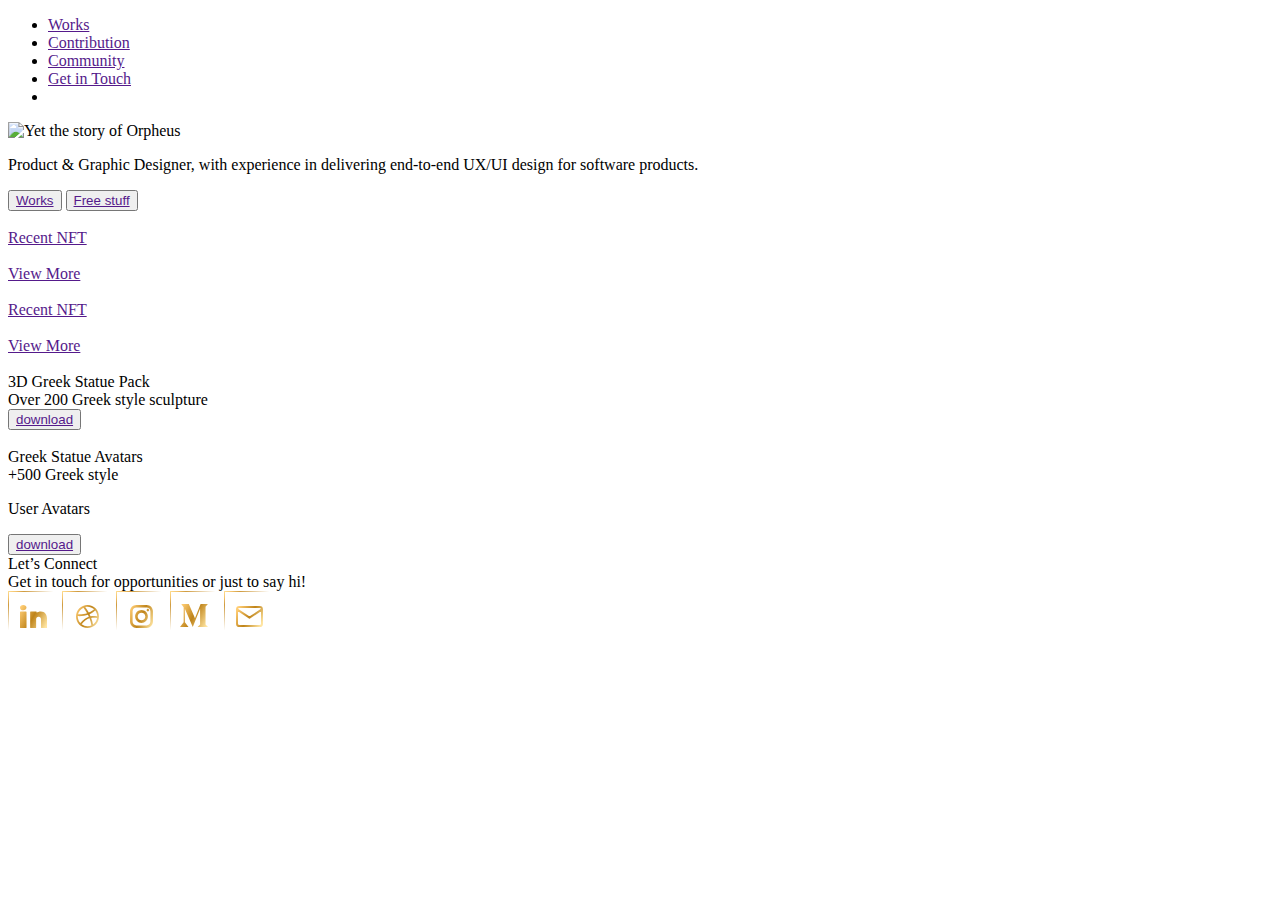
==== index_light.html @ 987f62aa "Finish 2" ====
<!DOCTYPE html>
<html lang="en">

<head>
    <meta charset="UTF-8">
    <meta http-equiv="X-UA-Compatible" content="IE=edge">
    <meta name="viewport" content="width=device-width, initial-scale=1.0">
    <link id="light_style" rel="stylesheet" href="css/ligth_style.css">
    <link rel="stylesheet" href="css/reset.css">
    <link rel="stylesheet" href="fonts/fonts.css">

    <title>Lesson_1</title>
</head>

<body>
    <div class="wrapper">
        <header class="header">
            <div class="header__container container">
                <div class="header__logo">
                    <a href="" class="header__logo"></a>

                </div>
                <nav class="menu">
                    <ul>
                        <li> <a href="">Works</a> </li>
                        <li> <a href="">Contribution</a> </li>
                        <li> <a href="">Community</a> </li>
                        <li> <a href="">Get in Touch</a> </li>
                        <li>
                            <a id="theme_icons" class="theme_icons" href="index.html"> <img src="" alt=""></a>
                        </li>
                    </ul>
                </nav>
            </div>
        </header>
        <main class="page">
            <div class="circle_gradient">
                <div class="circle_gradient_left"></div>
                <div class="circle_gradient_right"></div>
            </div>
            <div class="page__container container">
                <div class="main__top">
                    <div class="main__top_left">
                        <div class="main__top_left_title">
                            <img src="img/Yet the story of Orpheus.png" alt="Yet the story of Orpheus">

                        </div>
                        <div class="main__top_left_text">
                            <p>Product & Graphic Designer, with experience in delivering end-to-end UX/UI design for software products.</p>
                        </div>
                        <div class="main__top_left_title_button">
                            <button class="main__top_left_title_button_left button_style"><a href="">Works</a> </button>
                            <button class="main__top_left_title_button_right button_style"><a href="">Free stuff</a> </button>
                        </div>
                    </div>
                    <div class="main__top_right_BIG_IMAGE">
                        <img src="img/light_theme/BIG_IMAGE_LIGHT.png" alt="">
                    </div>
                </div>
                <div class="main__gallery">
                    <div class="main__title">
                        <div class="button__left"><a href="">Recent NFT</a> </div>
                        <div class="gold_between_line"><img src="img/gold_line_between.svg" alt=""></div>
                        <div class="button__right"><a href="">View More</a> </div>
                    </div>
                    <div class="main__gallery_bottom">
                        <img src="img/gallery1.png" alt="">
                        <img src="img/gallery2.png" alt="">
                        <img src="img/gallery3.png" alt="">
                    </div>
                </div>
                <div class="main__center">
                    <div class="main__center_top">
                        <div class="button__left"><a href="">Recent NFT</a> </div>
                        <div class="gold_between_line"><img src="img/gold_line_between.svg" alt=""></div>
                        <div class="button__right"><a href="">View More</a> </div>
                    </div>
                    <div class="main__center_one_block">

                        <div class="main__center_one_block_download_block">
                            <div class="main__center_one_block_download_block_left"><img src="img/main_center_one_block.png" alt=""></div>
                            <div class="main__center_one_block_download_block_right">
                                <div class="main__center_one_block_download_block_title">3D Greek Statue Pack</div>
                                <div class="main__center_one_block_download_block_subtitle">Over 200 Greek style sculpture</div>
                                <button class="main__center_one_block_download_block_button  button_style"><a href="">download</a></button>
                            </div>
                        </div>
                    </div>
                    <div class="main__center_two_block">
                        <div class="main__center_two_block_right"><img src="img/light_theme/bottom_block_download.png" alt=""></div>
                        <div class="main__center_two_block_left">
                            <div class="main__center_two_block_download_block">
                                <div class="main__center_two_block_download_block_title">Greek Statue Avatars</div>
                                <div class="main__center_two_block_download_block_subtitle">+500 Greek style <br>
                                    <p id="custom__text"> User Avatars</p>
                                </div>
                                <button class="main__center_two_block_download_block_button button_style"><a href="">download</a></button>
                            </div>
                        </div>
                    </div>
                </div>
            </div>
        </main>
        <footer class="footer">
            <div class="footer__block">
                <div class="footer__block_title">Let’s Connect</div>
                <div class="footer__block_subtitle">Get in touch for opportunities or just to say hi!</div>
                <div class="footer__block_icon_social_network">
                    <a href=""><img src="img/connection1.svg" alt=""></a>
                    <a href=""><img src="img/connection2.svg" alt=""></a>
                    <a href=""><img src="img/connection3.svg" alt=""></a>
                    <a href=""><img src="img/connection4.svg" alt=""></a>
                    <a href=""><img src="img/connection5.svg" alt=""></a>
                </div>
            </div>
        </footer>
    </div>

</body>
<script src="js/main.js"></script>


</html>
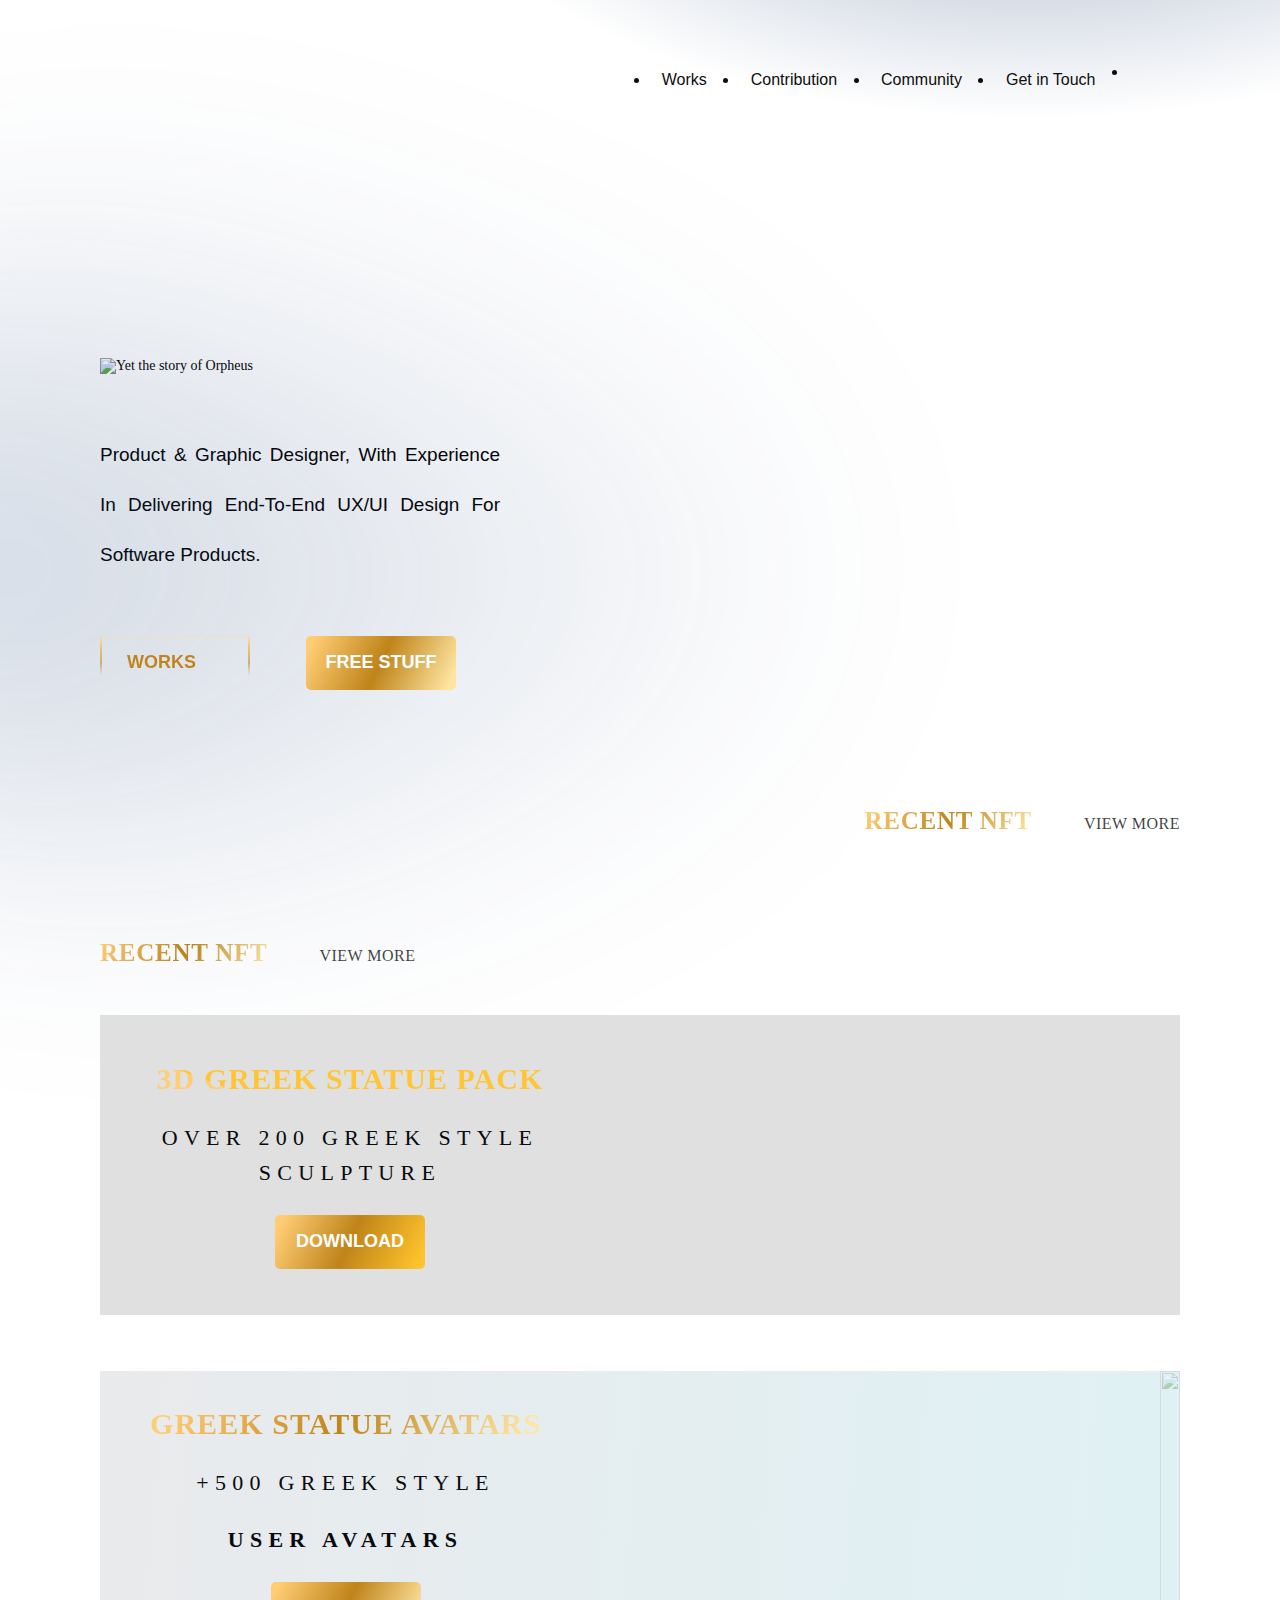
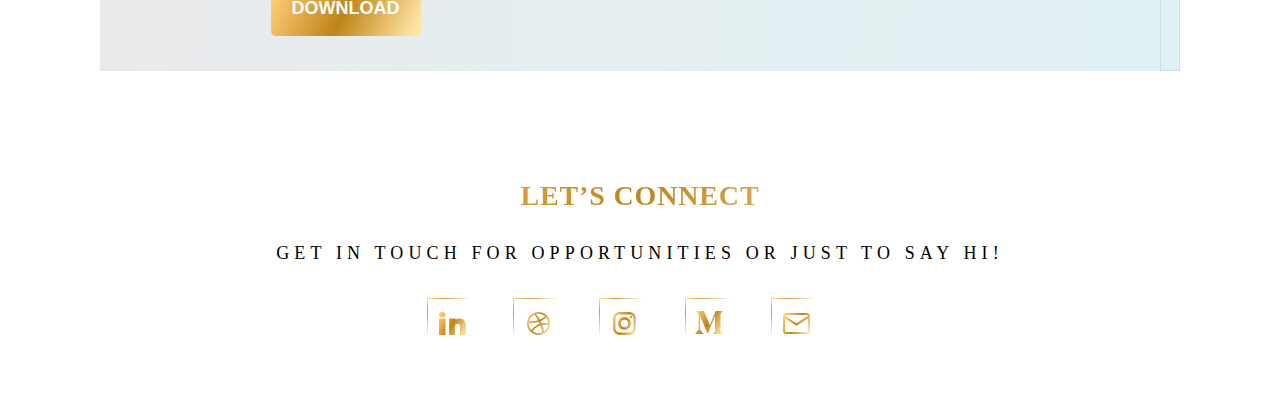
==== commit eab81cfe: "70%" ====
--- a/index_light.html
+++ b/index_light.html
@@ -54,7 +54,7 @@
                         </div>
                     </div>
                     <div class="main__top_right_BIG_IMAGE">
-                        <img src="img/light_theme/BIG_IMAGE_LIGHT.png" alt="">
+
                     </div>
                 </div>
                 <div class="main__gallery">
--- a/css/ligth_style.css
+++ b/css/ligth_style.css
@@ -0,0 +1,539 @@
+html {
+    min-height: 100%;
+}
+
+.wrapper {
+    min-height: 100vh;
+    overflow: hidden;
+    display: flex;
+    flex-direction: column;
+    background-color: var(--wrapper-background);
+}
+
+ :root {
+    --wrapper-background: #ffffff;
+    --header-backgroud: rgba(255, 255, 255, 0.25);
+    --header-border_bottom: #FFF;
+    --menu-ul-li: #0D0D0D;
+    --menu-ul-li-a: #0D0D0D;
+    --main-top-left-text: #000000;
+    --main__top_left_title_button_right_a: #FFFFFF;
+    --button__right_a_hover: #000;
+    --button__right_a: rgba(13, 13, 13, 0.8);
+    --main__center_one_block_download_block: #E0E0E0;
+    --main__center_one_block_download_block_subtitle: #080A0D;
+    --main__center_one_block_download_block_button_a: #fff;
+    --main__center_two_block_download_block_subtitle: #080A0D;
+    --main__center_two_block_download_block_button_a: #fff;
+    --footer: #fff;
+    --footer__block_subtitle: #fff;
+}
+
+.container {
+    max-width: 1080px;
+    margin: 0 auto;
+    padding: 0px 15px;
+    box-sizing: content-box;
+}
+
+
+/* =======================HEADER======================= */
+
+.header__container {
+    display: flex;
+    flex: 0 0 auto;
+    min-height: 51px;
+    align-items: center;
+    justify-content: space-between;
+    padding: 31px 0px 14px;
+}
+
+.header {
+    min-height: 96px;
+    background-color: var(--header-backgroud);
+    border-bottom: 1px solid var(--header-border_bottom);
+}
+
+.header__logo {
+    background-image: url(../img/light_theme/Logo.svg);
+    width: 163px;
+    height: 45px;
+    display: flex;
+    justify-content: space-between;
+}
+
+.menu ul {
+    display: flex;
+    align-items: flex-end;
+}
+
+.menu ul li {
+    color: var(--menu-ul-li);
+    font-family: 'Montserrat', sans-serif;
+    padding: 7px 11.5px;
+    margin-right: 21px;
+    z-index: 1;
+}
+
+.menu ul li:last-child {
+    margin-right: 0;
+}
+
+.menu ul li a {
+    color: var(--menu-ul-li-a);
+    text-decoration: none;
+    font-weight: 500;
+    font-size: 16px;
+    line-height: calc(19.5 / 16 * 100%);
+}
+
+.menu ul li:last-child {
+    padding-bottom: 0;
+}
+
+.theme_icons {
+    display: inline-block;
+    background-image: url(../img/light_theme/moon.svg);
+    width: 29px;
+    margin-bottom: 5px;
+    height: 29px;
+    cursor: pointer;
+}
+
+
+/* =======================MAIN-TOP======================= */
+
+.page {
+    flex: 1 1 auto;
+    font-size: 14px;
+    font-weight: 500;
+    font-family: Montserrat;
+    width: 100%;
+}
+
+.circle_gradient_left {
+    height: 1100px;
+    width: 750px;
+    border-radius: 50%;
+    position: absolute;
+    left: -96px;
+    top: 0px;
+    background: radial-gradient(58.12% 110.04% at 46.74% -1.76%, rgba(143, 191, 253, 0.5) 0%, rgba(38, 72, 122, 0.6) 29.63%, rgba(15, 18, 24, 0) 100%);
+    opacity: 0.35;
+    filter: blur(128px);
+    transform: rotate(-90deg);
+}
+
+.circle_gradient_right {
+    width: 956px;
+    position: absolute;
+    right: 0;
+    top: -238px;
+    height: 600px;
+    background: radial-gradient(62.65% 46.71% at 74.07% 12.71%, rgba(143, 191, 253, 0.5) 0%, rgba(38, 72, 122, 0.6) 29.63%, rgba(15, 18, 24, 0) 100%);
+    opacity: 0.5;
+}
+
+.page__container {
+    margin-top: 22px;
+}
+
+.main__top {
+    display: flex;
+    justify-content: space-between;
+}
+
+.main__top_left {
+    margin-top: 150px;
+    width: 400px;
+    display: flex;
+    flex-direction: column;
+    justify-content: center;
+}
+
+.main__top_left_title {
+    padding-bottom: 37px;
+}
+
+.main__top_left_title img {
+    width: 400px;
+}
+
+.main__top_left_text {
+    font-family: 'Montserrat', sans-serif;
+    font-style: normal;
+    font-size: 19px;
+    font-weight: 400;
+    line-height: calc(50 / 19 * 100%);
+    color: var(--main-top-left-text);
+    padding-bottom: 37px;
+    text-transform: capitalize;
+    text-align: justify;
+}
+
+.main__top_left_title_button {
+    position: relative;
+    display: flex;
+    z-index: 1;
+}
+
+.main__top_left_title_button_left {
+    margin-right: 56px;
+    background-color: inherit;
+    border-top: 1px solid;
+    border-image-source: linear-gradient(#ffe19597, #f2ba5ae1, #bf790085, #bf790000, #0f121800);
+    border-image-slice: 1;
+}
+
+.main__top_left_title_button_left:hover {
+    border-image-source: linear-gradient(#ffe195d8, #f2ba5a7e, #bf7900cc, #bf790000, #7b793400);
+    transition: cubic-bezier(0.175, 0.885, 0.32, 1.275);
+}
+
+.main__top_left_title_button_left::after {
+    content: " ";
+    background: url(../img/Icons.png) 3px 13px no-repeat;
+    width: 22px;
+    height: 30px;
+    display: inline-block;
+}
+
+.main__top_left_title_button_left a {
+    background: -webkit-linear-gradient(0deg, #bf841a 100%, #ffe5a1 100%, #FFCD74 100%);
+    -webkit-background-clip: text;
+    -webkit-text-fill-color: transparent;
+}
+
+.button_style {
+    width: 150px;
+    cursor: pointer;
+    height: 54px;
+    font-family: 'Montserrat', sans-serif;
+    font-weight: 600;
+    font-size: 18px;
+    line-height: 277%;
+    letter-spacing: 15%;
+    text-transform: uppercase;
+}
+
+.button_style a {
+    text-decoration: none;
+}
+
+.main__top_left_title_button_right {
+    border: none;
+    background: linear-gradient(295.38deg, #FFE5A2 4.89%, #BF841A 50.44%, #FFCD74 95.06%);
+    border-radius: 5px;
+}
+
+.main__top_left_title_button_right:hover {
+    background: linear-gradient(295.38deg, #ffe5a2 2.89%, #dba034 30.44%, #ffcc74 85.06%);
+}
+
+.main__top_left_title_button_right a {
+    color: var(--main__top_left_title_button_right_a);
+}
+
+.main__top_right_BIG_IMAGE {
+    overflow: hidden;
+    background-image: url(../img/light_theme/BIG_IMAGE_LIGHT.png);
+    width: 600px;
+    height: 600px;
+    background-repeat: no-repeat;
+}
+
+
+/* =======================MAIN-GALLERY======================= */
+
+.main__gallery {
+    margin-top: 50px;
+    display: flex;
+    flex-direction: column;
+}
+
+.main__title {
+    display: flex;
+    justify-content: end;
+}
+
+.button__left {
+    font-family: 'Montserrat';
+    font-style: normal;
+    font-weight: 700;
+    font-size: 25px;
+    line-height: 179%;
+    letter-spacing: 0.03em;
+    text-transform: uppercase;
+    background: linear-gradient(295.38deg, #FFE5A2 4.89%, #BF841A 50.44%, #FFCD74 95.06%);
+    -webkit-background-clip: text;
+    -webkit-text-fill-color: transparent;
+    background-clip: text;
+    margin-right: 27px;
+}
+
+.button__left:hover {
+    background: linear-gradient(200.38deg, #ffe8af 19.89%, #be8925 80.44%, #ffc560 74.06%);
+    -webkit-background-clip: text;
+    -webkit-text-fill-color: transparent;
+    background-clip: text;
+}
+
+.gold_between_line {
+    margin-right: 25px;
+}
+
+.button__right {
+    font-family: 'Montserrat';
+    font-style: normal;
+    font-weight: 400;
+    font-size: 16px;
+    line-height: 312%;
+    letter-spacing: 0.03em;
+    text-transform: uppercase;
+}
+
+.button__right a:hover {
+    color: var(--button__right_a_hover);
+}
+
+.button__right a {
+    text-decoration: none;
+    color: var(--button__right_a);
+}
+
+.main__gallery_bottom {
+    display: flex;
+    margin-top: 32px;
+}
+
+.main__gallery_bottom img {
+    margin-right: 60px;
+    max-width: 350px;
+    opacity: 100%;
+}
+
+.main__gallery_bottom img:hover {
+    opacity: 100%;
+}
+
+.main__gallery_bottom img:last-child {
+    margin-right: 0px;
+}
+
+
+/* =======================MAIN__CENTER======================= */
+
+.main__center {
+    margin-top: 50px;
+}
+
+.main__center_top {
+    display: flex;
+}
+
+.main__center_one_block {
+    margin-top: 34px;
+}
+
+.main__center_one_block_download_block {
+    width: 1080px;
+    height: 300px;
+    background-color: var(--main__center_one_block_download_block);
+    display: flex;
+    position: relative;
+}
+
+.main__center_one_block_download_block_right {
+    display: flex;
+    flex-direction: column;
+    width: 500px;
+    justify-content: center;
+    align-items: center;
+}
+
+.main__center_one_block_download_block img {
+    opacity: 56%;
+    height: 100%;
+}
+
+.main__center_one_block_download_block_title {
+    font-family: 'Montserrat';
+    font-style: normal;
+    font-weight: 700;
+    font-size: 30px;
+    line-height: 119%;
+    letter-spacing: 0.035em;
+    text-transform: uppercase;
+    background: linear-gradient(200.38deg, #ffc534 80.89%, #BF841A 80.44%, #FFCD74 50.06%);
+    -webkit-background-clip: text;
+    -webkit-text-fill-color: transparent;
+    text-align: center;
+    background-clip: text;
+    margin-bottom: 25px;
+}
+
+.main__center_one_block_download_block_subtitle {
+    font-family: 'Montserrat';
+    font-style: normal;
+    font-weight: 400;
+    font-size: 22px;
+    line-height: 156%;
+    text-align: center;
+    letter-spacing: 0.285em;
+    text-transform: uppercase;
+    color: var(--main__center_two_block_download_block_subtitle);
+    margin-bottom: 25px;
+}
+
+.main__center_one_block_download_block_button {
+    background: linear-gradient(295.38deg, #ffc32c 4.89%, #BF841A 50.44%, #FFCD74 95.06%);
+    border-radius: 5px;
+    display: flex;
+    justify-content: center;
+    align-items: center;
+    border: none;
+}
+
+.main__center_one_block_download_block_button:hover {
+    background: linear-gradient(295.38deg, #ffe5a2 2.89%, #dba034 30.44%, #ffcc74 85.06%);
+}
+
+.main__center_one_block_download_block_button a {
+    text-decoration: none;
+    color: var(--main__center_one_block_download_block_button_a);
+}
+
+.main__center_two_block_right {
+    position: absolute;
+    right: 0;
+}
+
+.main__center_two_block_right img {
+    opacity: 40%;
+}
+
+.main__center_two_block {
+    overflow: hidden;
+    display: flex;
+    position: relative;
+    justify-content: space-between;
+    margin-top: 56px;
+    width: 1080px;
+    height: 300px;
+    background: linear-gradient(274.7deg, #DFF1F4 -0.81%, #E9EAEC 98.64%);
+}
+
+.main__center_two_block_left {
+    display: flex;
+    flex-direction: column;
+    text-align: center;
+    justify-content: center;
+    margin-left: 50px;
+}
+
+.main__center_two_block_right img {
+    height: 300px;
+    width: 100%;
+}
+
+#custom__text {
+    font-weight: 600;
+}
+
+.main__center_two_block_download_block_title {
+    font-family: 'Montserrat';
+    font-style: normal;
+    font-weight: 700;
+    font-size: 30px;
+    line-height: 119%;
+    letter-spacing: 0.035em;
+    text-transform: uppercase;
+    background: linear-gradient(295.38deg, #FFE5A2 4.89%, #BF841A 50.44%, #FFCD74 95.06%);
+    -webkit-background-clip: text;
+    -webkit-text-fill-color: transparent;
+    text-align: center;
+    background-clip: text;
+    margin-bottom: 25px;
+}
+
+.main__center_two_block_download_block_subtitle {
+    font-family: 'Montserrat';
+    font-style: normal;
+    font-weight: 400;
+    font-size: 22px;
+    line-height: 156%;
+    text-align: center;
+    letter-spacing: 0.285em;
+    text-transform: uppercase;
+    color: var(--main__center_one_block_download_block_subtitle);
+    margin-bottom: 25px;
+}
+
+.main__center_two_block_download_block_button {
+    background: linear-gradient(295.38deg, #FFE5A2 4.89%, #BF841A 50.44%, #FFCD74 95.06%);
+    border-radius: 5px;
+    justify-content: center;
+    align-items: center;
+    border: none;
+}
+
+.main__center_two_block_download_block_button:hover {
+    background: linear-gradient(295.38deg, #ffe5a2 2.89%, #dba034 30.44%, #ffcc74 85.06%);
+}
+
+.main__center_two_block_download_block_button a {
+    text-decoration: none;
+    color: var(--main__center_two_block_download_block_button_a);
+}
+
+
+/* =======================FOOTER======================= */
+
+footer {
+    display: flex;
+    justify-content: center;
+    text-align: center;
+    color: var(--footer);
+}
+
+.footer__block_title {
+    margin-top: 100px;
+    font-family: 'Montserrat';
+    font-style: normal;
+    font-weight: 700;
+    font-size: 28px;
+    line-height: 179%;
+    letter-spacing: 0.03em;
+    text-transform: uppercase;
+    background: linear-gradient(295.38deg, #FFE5A2 4.89%, #BF841A 50.44%, #FFCD74 95.06%);
+    -webkit-background-clip: text;
+    -webkit-text-fill-color: transparent;
+    text-align: center;
+    background-clip: text;
+    margin-bottom: 7px;
+}
+
+.footer__block_subtitle {
+    font-family: 'Montserrat';
+    font-style: normal;
+    font-weight: 400;
+    font-size: 18px;
+    line-height: 278%;
+    text-align: center;
+    letter-spacing: 0.285em;
+    text-transform: uppercase;
+    color: #000;
+    margin-bottom: 20px;
+}
+
+.footer__block_icon_social_network {
+    margin-bottom: 50px;
+}
+
+.footer__block_icon_social_network a {
+    margin-right: 32px;
+}
+
+.footer__block_icon_social_network img:last-child {
+    margin-right: 0px;
+}